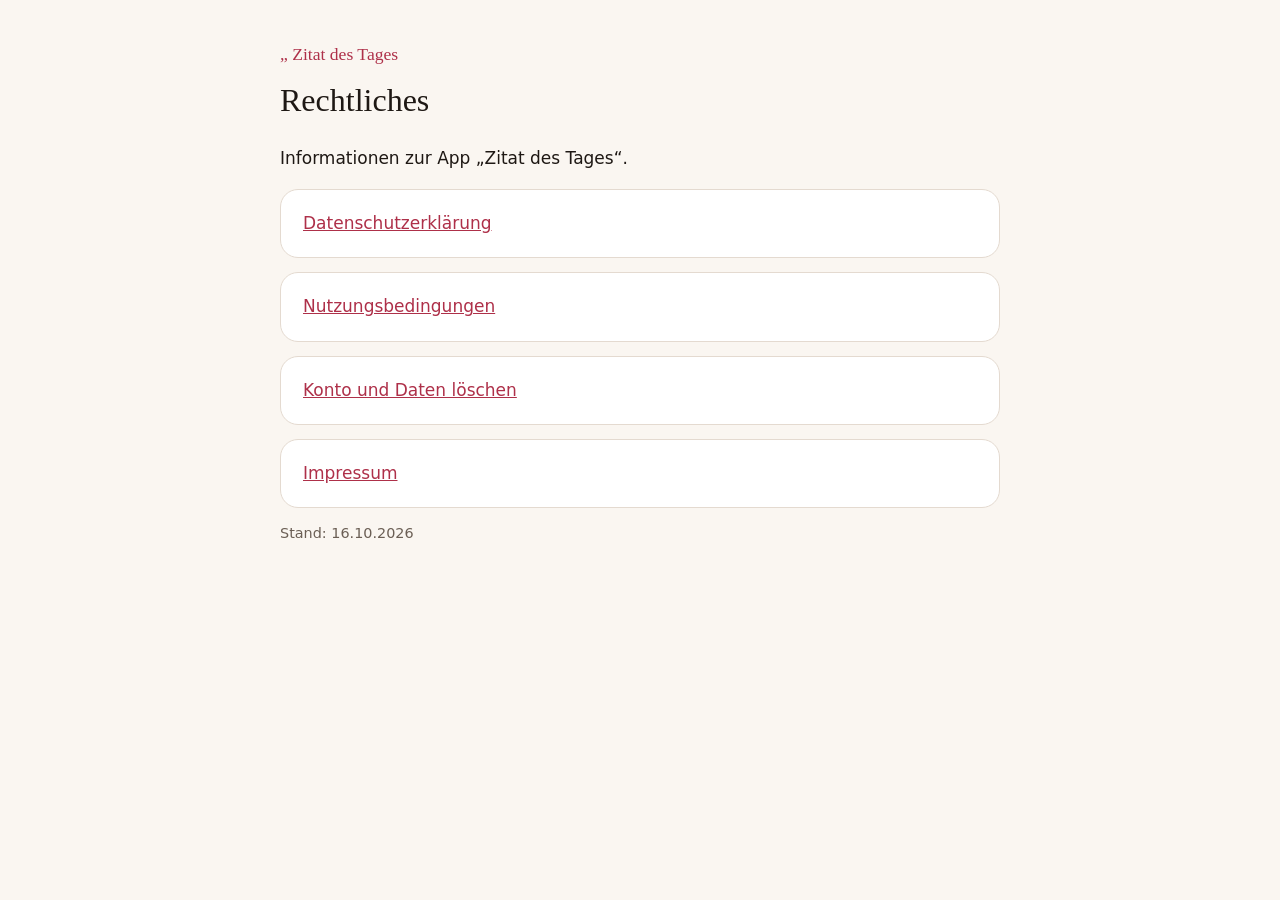
==== index.html @ 8bb06f84 "Rechtliche Seiten für Zitat des Tages Co-Authored-By: Claude Opus 5.5 <noreply@anthropic.com>" ====
<!doctype html>
<html lang="de"><head><meta charset="utf-8"><meta name="viewport" content="width=device-width,initial-scale=1"><title>Rechtliches – Zitat des Tages</title><link rel="stylesheet" href="style.css"></head>
<body><main><a class="brand" href="index.html">„ Zitat des Tages</a><h1>Rechtliches</h1>
<p>Informationen zur App „Zitat des Tages“.</p>
<div class="card"><a href="datenschutz.html">Datenschutzerklärung</a></div>
<div class="card"><a href="nutzungsbedingungen.html">Nutzungsbedingungen</a></div>
<div class="card"><a href="konto-loeschen.html">Konto und Daten löschen</a></div>
<div class="card"><a href="impressum.html">Impressum</a></div>
<p class="muted">Stand: 16.10.2026</p></main></body></html>
---- style.css ----
:root{--bg:#FAF6F1;--card:#FFFFFF;--text:#1E1814;--muted:#6B5F55;--accent:#AE3049;--border:#E4DAD0}
@media (prefers-color-scheme:dark){:root{--bg:#15110E;--card:#201B17;--text:#F3ECE3;--muted:#A99D90;--accent:#C8475E;--border:#3A3129}}
*{box-sizing:border-box}body{margin:0;background:var(--bg);color:var(--text);font:17px/1.6 system-ui,-apple-system,"Segoe UI",Roboto,sans-serif;padding:0 16px}
main{max-width:720px;margin:0 auto;padding:40px 0 64px}
a{color:var(--accent)}h1{font-family:Georgia,"Times New Roman",serif;font-weight:400;font-size:2rem;margin:.2em 0 .6em}
.brand{color:var(--accent);font-family:Georgia,serif;font-size:1.1rem;text-decoration:none}
.card{background:var(--card);border:1px solid var(--border);border-radius:18px;padding:20px 22px;margin:14px 0}
.text{white-space:pre-line}.muted{color:var(--muted);font-size:.9rem}
ol li{margin:.4em 0}
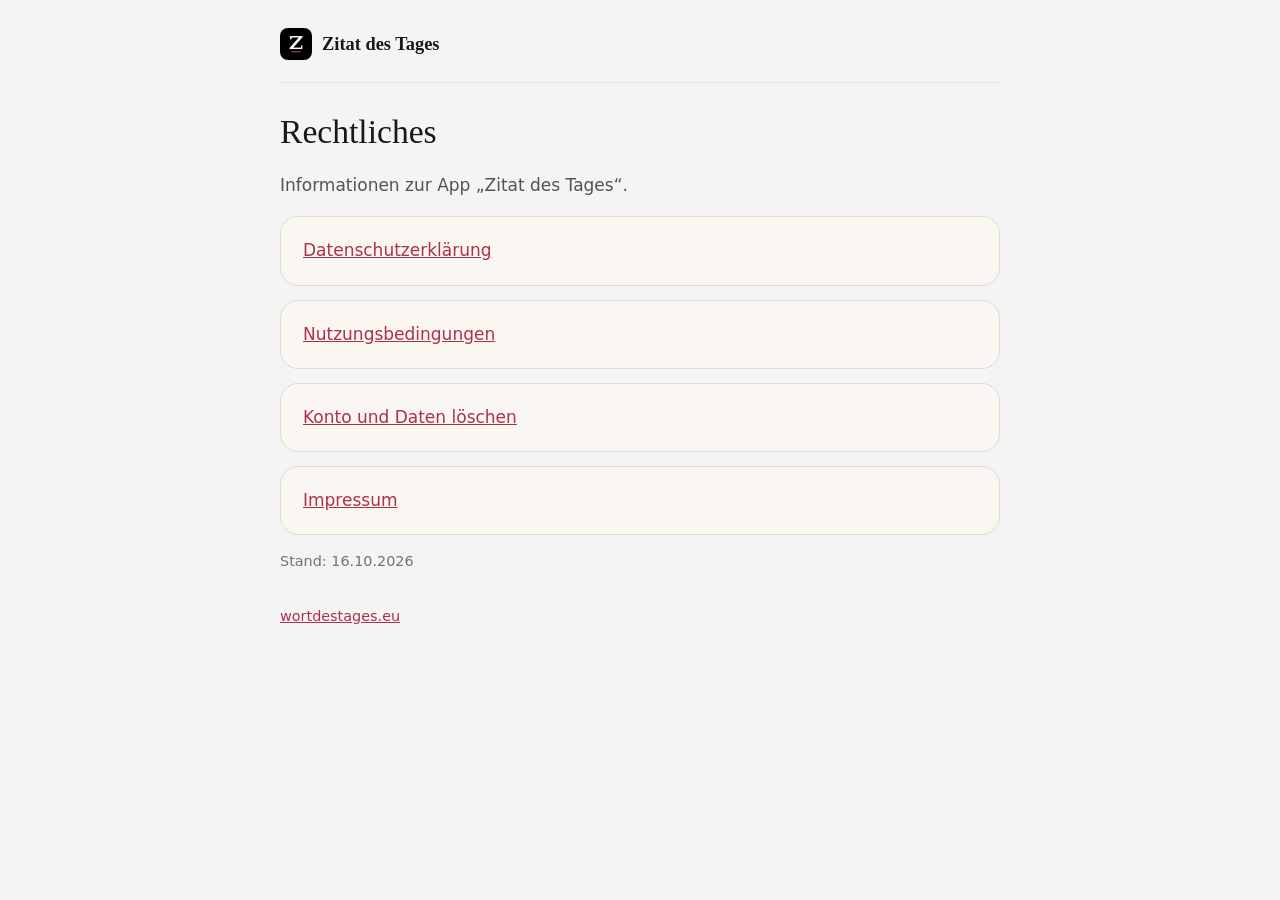
==== commit ecde7dac: "Design an wortdestages.eu angepasst Co-Authored-By: Claude Opus 5.5 <noreply@anthropic.com>" ====
--- a/index.html
+++ b/index.html
@@ -1,9 +1,9 @@
 <!doctype html>
 <html lang="de"><head><meta charset="utf-8"><meta name="viewport" content="width=device-width,initial-scale=1"><title>Rechtliches – Zitat des Tages</title><link rel="stylesheet" href="style.css"></head>
-<body><main><a class="brand" href="index.html">„ Zitat des Tages</a><h1>Rechtliches</h1>
+<body><main><a class="brand" href="index.html"><img src="zitat-icon.png" alt="">Zitat des Tages</a><h1>Rechtliches</h1>
 <p>Informationen zur App „Zitat des Tages“.</p>
 <div class="card"><a href="datenschutz.html">Datenschutzerklärung</a></div>
 <div class="card"><a href="nutzungsbedingungen.html">Nutzungsbedingungen</a></div>
 <div class="card"><a href="konto-loeschen.html">Konto und Daten löschen</a></div>
 <div class="card"><a href="impressum.html">Impressum</a></div>
-<p class="muted">Stand: 16.10.2026</p></main></body></html>
+<p class="muted">Stand: 16.10.2026</p><p class="site"><a href="https://wortdestages.eu">wortdestages.eu</a></p></main></body></html>
--- a/style.css
+++ b/style.css
@@ -1,9 +1,19 @@
-:root{--bg:#FAF6F1;--card:#FFFFFF;--text:#1E1814;--muted:#6B5F55;--accent:#AE3049;--border:#E4DAD0}
-@media (prefers-color-scheme:dark){:root{--bg:#15110E;--card:#201B17;--text:#F3ECE3;--muted:#A99D90;--accent:#C8475E;--border:#3A3129}}
-*{box-sizing:border-box}body{margin:0;background:var(--bg);color:var(--text);font:17px/1.6 system-ui,-apple-system,"Segoe UI",Roboto,sans-serif;padding:0 16px}
-main{max-width:720px;margin:0 auto;padding:40px 0 64px}
-a{color:var(--accent)}h1{font-family:Georgia,"Times New Roman",serif;font-weight:400;font-size:2rem;margin:.2em 0 .6em}
-.brand{color:var(--accent);font-family:Georgia,serif;font-size:1.1rem;text-decoration:none}
-.card{background:var(--card);border:1px solid var(--border);border-radius:18px;padding:20px 22px;margin:14px 0}
-.text{white-space:pre-line}.muted{color:var(--muted);font-size:.9rem}
-ol li{margin:.4em 0}+/* Wie wortdestages.eu: neutraler Hintergrund, Zitat-Karten hell mit Weinrot (Heute-Karte der App) */
+:root{--bg:#0c0c0d;--line:#26262a;--text:#f4f4f5;--soft:#a1a1aa;--card:#faf6f1;--card-text:#1e1814;--card-soft:#6b5f55;--card-line:#e4dad0;--accent:#ae3049;--accent-bright:#e07a8c;color-scheme:dark}
+@media (prefers-color-scheme:light){:root{--bg:#f4f4f5;--line:#e4e4e7;--text:#18181b;--soft:#52525b;--accent-bright:#ae3049;color-scheme:light}}
+*{box-sizing:border-box}
+body{margin:0;background:var(--bg);color:var(--text);font:17px/1.6 system-ui,-apple-system,"Segoe UI",Roboto,sans-serif;padding:0 20px}
+main{max-width:720px;margin:0 auto;padding:28px 0 64px}
+a{color:var(--accent-bright)}
+.brand{display:inline-flex;align-items:center;gap:10px;color:var(--text);font:600 1.15rem/1 "Iowan Old Style","Palatino Linotype",Palatino,Georgia,serif;text-decoration:none;padding-bottom:22px;margin-bottom:22px;border-bottom:1px solid var(--line);width:100%}
+.brand img{width:32px;height:32px;border-radius:8px}
+h1{font:400 2.1rem/1.2 "Iowan Old Style","Palatino Linotype",Palatino,Georgia,serif;margin:.2em 0 .6em}
+.text{white-space:pre-line;color:var(--soft)}
+p{color:var(--soft)}
+.muted{color:var(--soft);font-size:.9rem;opacity:.8}
+.card{background:var(--card);color:var(--card-text);border:1px solid var(--card-line);border-radius:18px;padding:20px 22px;margin:14px 0}
+.card p,.card li{color:var(--card-soft)}
+.card a{color:var(--accent)}
+.card strong{color:var(--card-text)}
+ol li{margin:.4em 0}
+.site{margin-top:32px;font-size:.9rem}
